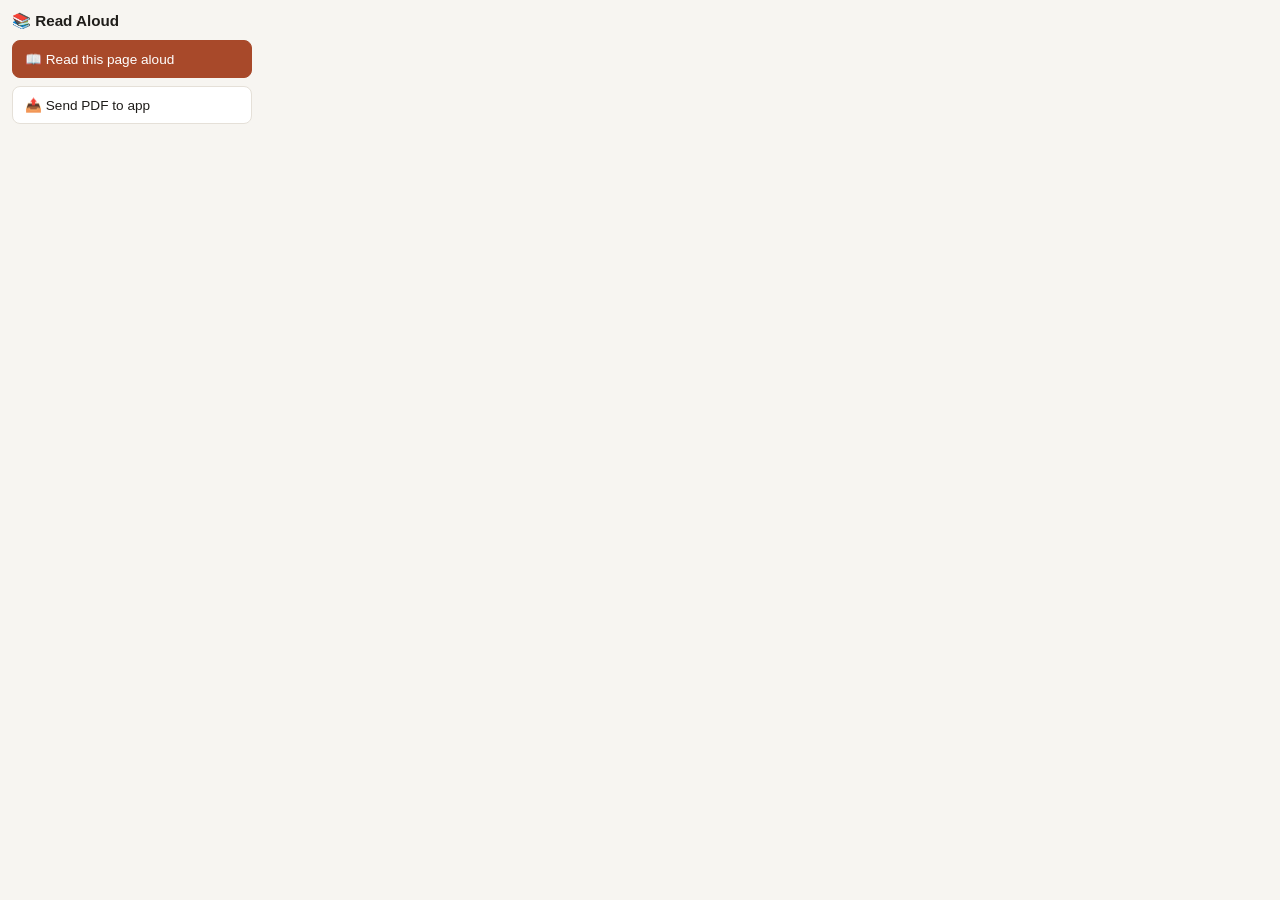
==== chrome-extension/popup.html @ caa0e522 "Add paste-a-link upload and a Chrome extension (read page or send PDF) - App: adds a "paste a PDF li" ====
<!DOCTYPE html>
<html>
<head>
<meta charset="UTF-8" />
<style>
  body {
    font-family: -apple-system, BlinkMacSystemFont, "Segoe UI", Helvetica, Arial, sans-serif;
    width: 240px;
    padding: 12px;
    margin: 0;
    background: #f7f5f1;
    color: #1f1d1a;
  }
  h1 {
    font-size: 0.95rem;
    margin: 0 0 10px;
  }
  button {
    display: block;
    width: 100%;
    padding: 10px 12px;
    margin-bottom: 8px;
    border-radius: 8px;
    border: 1px solid #e5e0d8;
    background: #fff;
    color: #1f1d1a;
    cursor: pointer;
    font-size: 0.85rem;
    text-align: left;
  }
  button:hover {
    filter: brightness(0.97);
  }
  button.primary {
    background: #a8492a;
    color: #fff;
    border-color: #a8492a;
  }
  #status {
    font-size: 0.75rem;
    color: #756f66;
    min-height: 1em;
    margin-top: 2px;
  }
</style>
</head>
<body>
  <h1>📚 Read Aloud</h1>
  <button id="read-page" class="primary">📖 Read this page aloud</button>
  <button id="send-pdf">📤 Send PDF to app</button>
  <div id="status"></div>
  <script src="popup.js"></script>
</body>
</html>
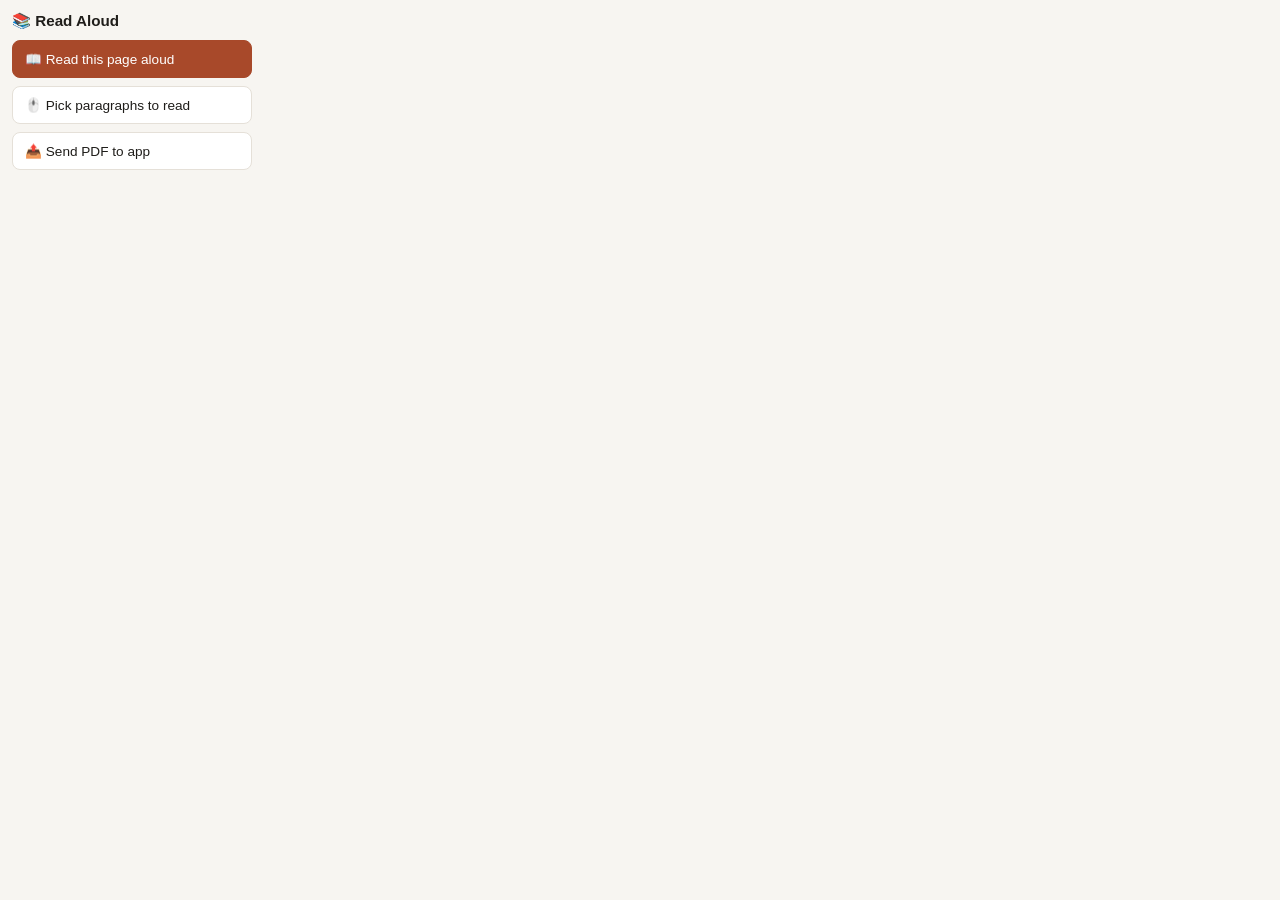
==== commit d9642ce9: "Add "pick paragraphs to read" mode to the Chrome extension Adds a popup button that turns on a picki" ====
--- a/chrome-extension/popup.html
+++ b/chrome-extension/popup.html
@@ -36,6 +36,14 @@
     color: #fff;
     border-color: #a8492a;
   }
+  button.contextual {
+    border-color: #a8492a;
+    color: #a8492a;
+    font-weight: 600;
+  }
+  button[hidden] {
+    display: none;
+  }
   #status {
     font-size: 0.75rem;
     color: #756f66;
@@ -46,7 +54,9 @@
 </head>
 <body>
   <h1>📚 Read Aloud</h1>
+  <button id="read-selection" class="contextual" hidden>✂️ Read selected text</button>
   <button id="read-page" class="primary">📖 Read this page aloud</button>
+  <button id="pick-paragraphs">🖱️ Pick paragraphs to read</button>
   <button id="send-pdf">📤 Send PDF to app</button>
   <div id="status"></div>
   <script src="popup.js"></script>
